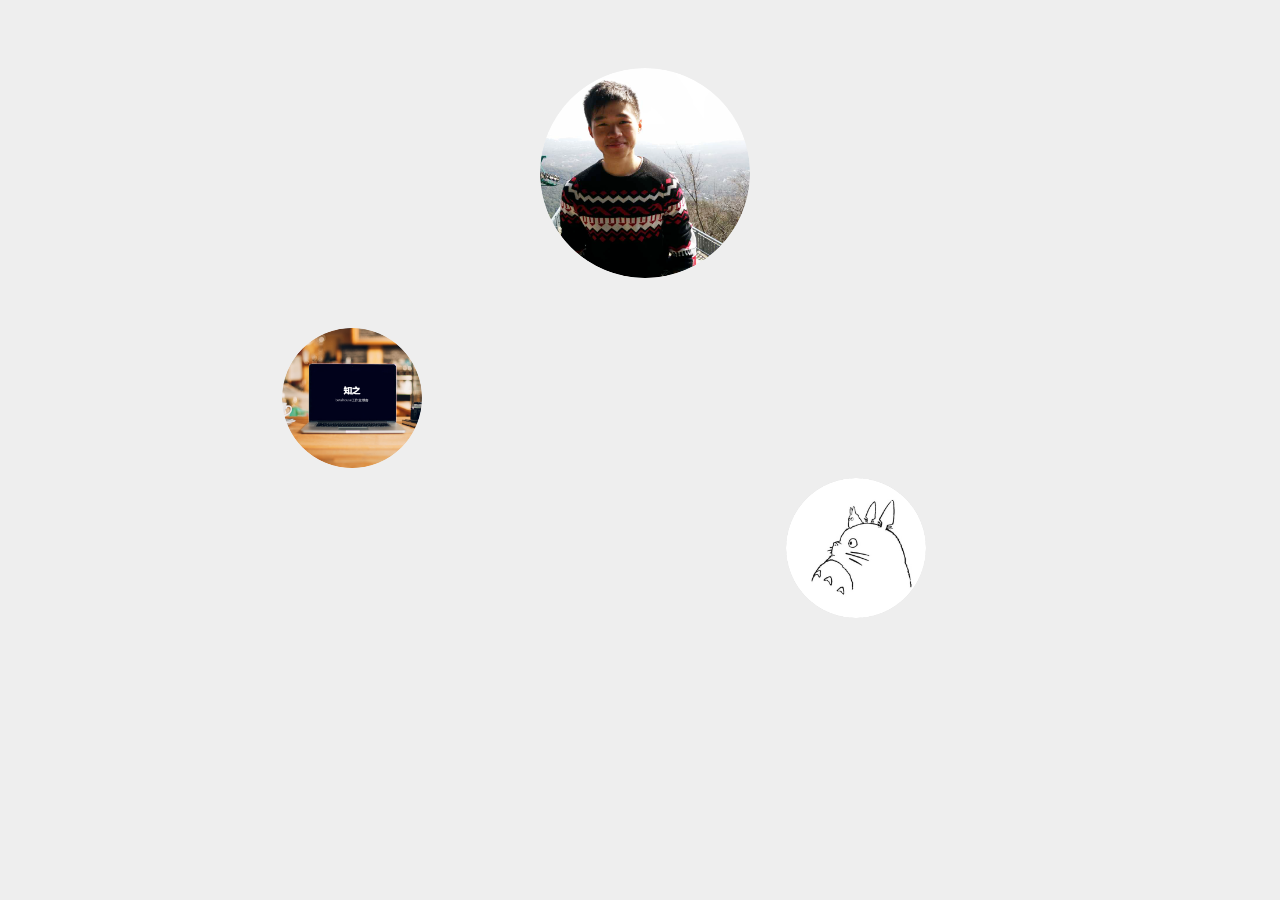
==== index.html @ 3d55e360 "first" ====
<!DOCTYPE html>
<html lang="en">
<head>
	<meta charset="UTF-8">
	<meta name="viewport" content="width=device-width, initial-scale=1">
	<link rel="shortcut icon" href="images/head1.png" />
	<title>Hello World</title>
	<script src="js/jquery-2.2.3.js"></script>

	<script src="js/javascript.js"></script>
	<link rel="stylesheet" href="css/index.css">
</head>
<body>
	<div class="head">
		<img src="images/head.png" width="210px" height="210px" alt="">
	</div>
	<div class="identity">
		<h2>唐良栋</h2>
		<h3>betahouse第六届成员</h3>
		<h4>杭电信工2015级大学生</h4>
		<h4>邮箱:tld@betahouse.us</h4>
	</div>
	
	<div class="subtitle">
		<a class="blog" href="javascript:" data="小唐的个人博客">
			<img src="images/blogimg.png" width="140px" height="140px" alt="">
		</a>
		<div class="hint">
			<em>小唐的个人博客</em>
			<span></span>
		</div>

		<a class="whatever" href="javascript:" data="喜欢,就随意玩">
			<img src="images/whatever.png" width="140px" height="140px" alt="">
		</a>
		<div class="hint2">
			<em>喜欢,就随意玩</em>
			<span></span>
		</div>
		
	</div>

</body>
</html>
---- css/index.css ----
body{
	background: #eee;
}

.head{
	position: relative;
}


.head img{
	position: absolute;
	left: 50%;
	top:60px;
	margin-left: -100px;
	transition: 1s;
	border-radius: 105px;
}

.head img:hover{
	transform: scale(1.5);
	box-shadow: 10px 10px 6px #D3D3D3;
}
.identity{
	position: absolute;
	left: 78%;
	top: 80px;
	text-shadow: 1.2px 1.2px .2px #ABABAB;
	opacity: 0;

}

.identity h3{
	font-family: '幼圆'
}

.subtitle{
	position: relative;

}

.blog img{
	transition: 1s;
}
.subtitle img{
	border-radius: 70px;
	border:0px;
}
.subtitle img:hover{
	transform: scale(1.5);
	box-shadow: 10px 10px 4px #D3D3D3;
}
.blog{
	width: 200px;
	height: 300px;
	position: absolute;
	top: 320px;
	left: 28%;
	transform: translate(-40%);
}


.hint{
	position: absolute;
	padding: 0 20px;
	border:1px solid #f00;
	border-radius: 0.4em;
	left: 27%;
	top: 550px;
	opacity: 0;
	transform: translate(-49%);
	
}
.subtitle em{
	font-family: none;
	font-size: 1.2em;
	line-height: 2em;
}
.subtitle span{
	display: block;
	position: absolute;
	width: 0px;
	height: 0px;
	border:7px solid transparent;
	border-bottom-color: #f00;
	left: 50%;
	top: -14px;
	transform: translate(-50%);

}

.whatever{
	width: 200px;
	height: 300px;
	position: absolute;
	top: 470px;
	left: 60%;
	transform: translate(10%);
}
.whatever img{
	transition: 1s;
}

.hint2{
	position: absolute;
	padding: 0 20px;
	border:1px solid #f00;
	border-radius: 0.4em;
	left: 59.1%;
	top: 700px;
	opacity: 0;
	transform: translate(12%);
}
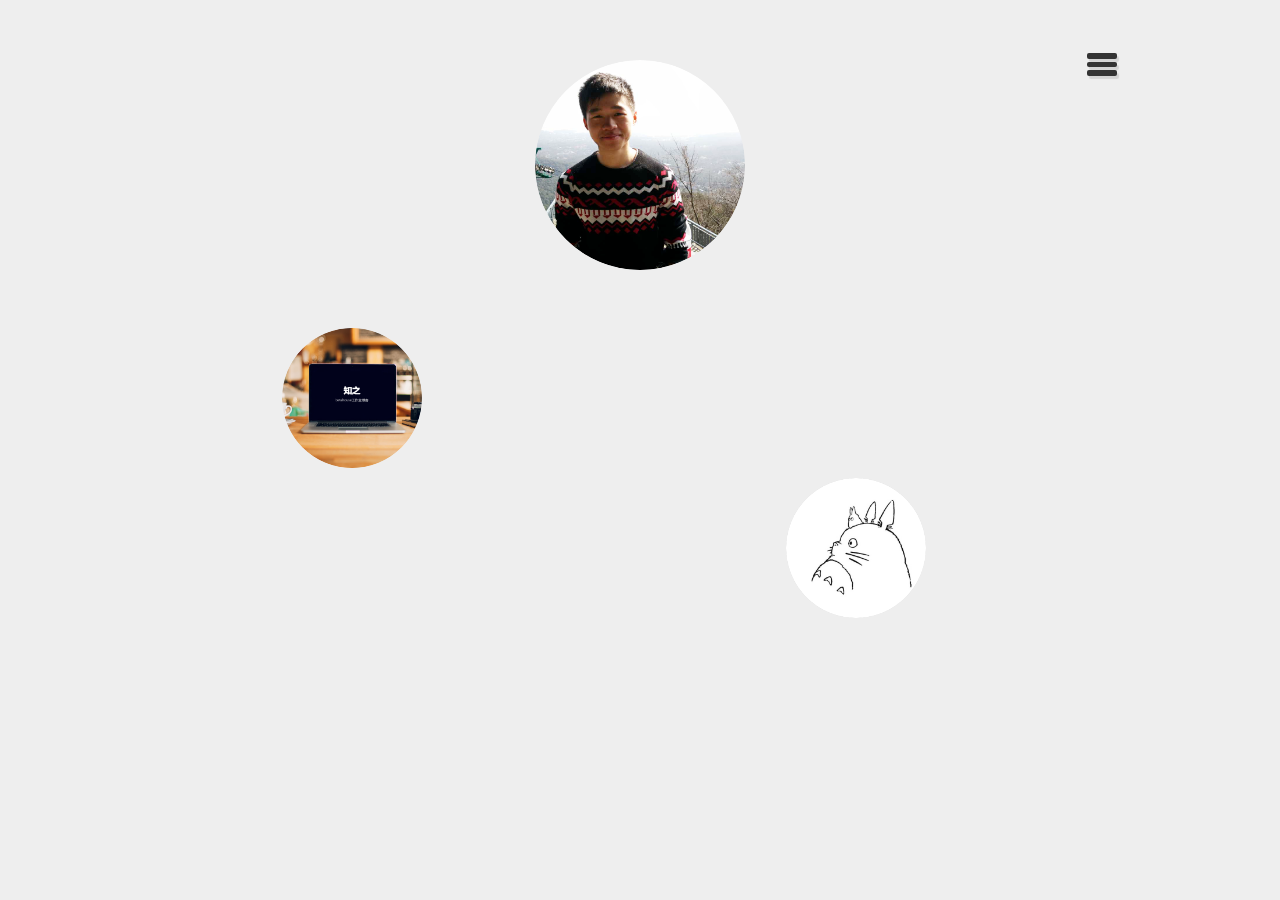
==== commit 342f915c: "新增右侧菜单的功能" ====
--- a/index.html
+++ b/index.html
@@ -2,17 +2,48 @@
 <html lang="en">
 <head>
 	<meta charset="UTF-8">
-	<meta name="viewport" content="width=device-width, initial-scale=1">
+	<meta name="viewport" content="width=device-width, initial-scale=0.6">
 	<link rel="shortcut icon" href="images/head1.png" />
 	<title>Hello World</title>
 	<script src="js/jquery-2.2.3.js"></script>
 
-	<script src="js/javascript.js"></script>
+	
 	<link rel="stylesheet" href="css/index.css">
 </head>
 <body>
-	<div class="head">
-		<img src="images/head.png" width="210px" height="210px" alt="">
+	<!-- 右侧菜单按钮 -->
+	<section>
+		<div class="item">
+			<span class="span1"></span>
+			<span class="span2"></span>
+			<span class="span3"></span>
+		</div>
+
+		<nav class="nav1">
+			<div class="github">
+				<a href="https://github.com/tangliangdong" target="_blank">
+					<img src="images/GitHub-Mark-64px.png" width="50px" height="50px" alt="">
+				</a>
+				
+			</div>
+			<div class="zhizhi">
+				<a href="http://zhizhi.betahouse.us/" target="_blank">
+					<img src="images/zhizhi.png" width="50px" height="50px" alt="">
+				</a>
+				
+			</div>
+			<div class="about_me">
+				<a href="about_me.html">
+					<img src="images/about_me.png" width="50px" height="50px" alt="">
+				</a>
+			</div>
+		</nav>
+		
+	</section>
+	
+
+	<div class="head" id="head">
+		<img src="images/head.png" width="210px" height="210px" class="unselected" alt="">
 	</div>
 	<div class="identity">
 		<h2>唐良栋</h2>
@@ -40,5 +71,6 @@
 		
 	</div>
 
+	<script src="js/javascript.js"></script>
 </body>
 </html>--- a/css/index.css
+++ b/css/index.css
@@ -1,19 +1,96 @@
 body{
 	background: #eee;
 }
+img{
+	-moz-user-select: -moz-none;
+   -khtml-user-select: none;
+   -webkit-user-select: none;
+    -ms-user-select: none;
+   user-select: none;
+}
+.unselected{
+	-moz-user-select: -moz-none;
+   -khtml-user-select: none;
+   -webkit-user-select: none;
+    -ms-user-select: none;
+   user-select: none;
+}
+section{
+	position: absolute;
+	right: 10%;
+	top: 40px;
+	width: 100px;
+	height: 400px;
+	z-index: 100;
+}
+.item{
+	position: absolute;
+	display: block;
+	left: 50%;
+	top: 10px;
+	transform: translate(-50%);
+}
+.item span{
+	display: block;
+	width: 30px;
+	height: 5.5px;
+	border-radius: 2px;
+	background: #333333;
+	margin: 3px 0px;
+	box-shadow: 2px 3px 1px #D3D3D3;
+}
 
-.head{
-	position: relative;
+.nav1{
+	position: absolute;
+	width: 100px;
+	height: 300px;
+	opacity: 0;
+	top: 70px;
+	display: none;
+}
+.github a{
+	position: absolute;
+	top: 20px;
+	left: 50%;
+	transform: translate(-50%);
+}
+.zhizhi a{
+	position: absolute;
+	top: 100px;
+	left: 50%;
+	transform: translate(-50%);
+}
+.about_me a{
+	position: absolute;
+	top: 180px;
+	left: 50%;
+	transform: translate(-50%);
 }
 
 
+.head_phone img{
+	position: absolute;
+	right: 50%;
+	top:60px;
+	transform: translate(50%);
+	transition: 1s;
+	border-radius: 105px;
+	z-index: -1;
+}
+
+.head_phone img:hover{
+	transform: scale(1.4);
+	box-shadow: 10px 10px 6px #D3D3D3;
+}
+
 .head img{
 	position: absolute;
-	left: 50%;
+	right: 50%;
 	top:60px;
-	margin-left: -100px;
+	margin-right: -105px;
 	transition: 1s;
 	border-radius: 105px;
+	z-index: -1;
 }
 
 .head img:hover{
@@ -22,8 +99,8 @@
 }
 .identity{
 	position: absolute;
-	left: 78%;
-	top: 80px;
+	left: 72%;
+	top: 70px;
 	text-shadow: 1.2px 1.2px .2px #ABABAB;
 	opacity: 0;
 
@@ -46,7 +123,7 @@
 	border:0px;
 }
 .subtitle img:hover{
-	transform: scale(1.5);
+	transform: scale(1.4);
 	box-shadow: 10px 10px 4px #D3D3D3;
 }
 .blog{
